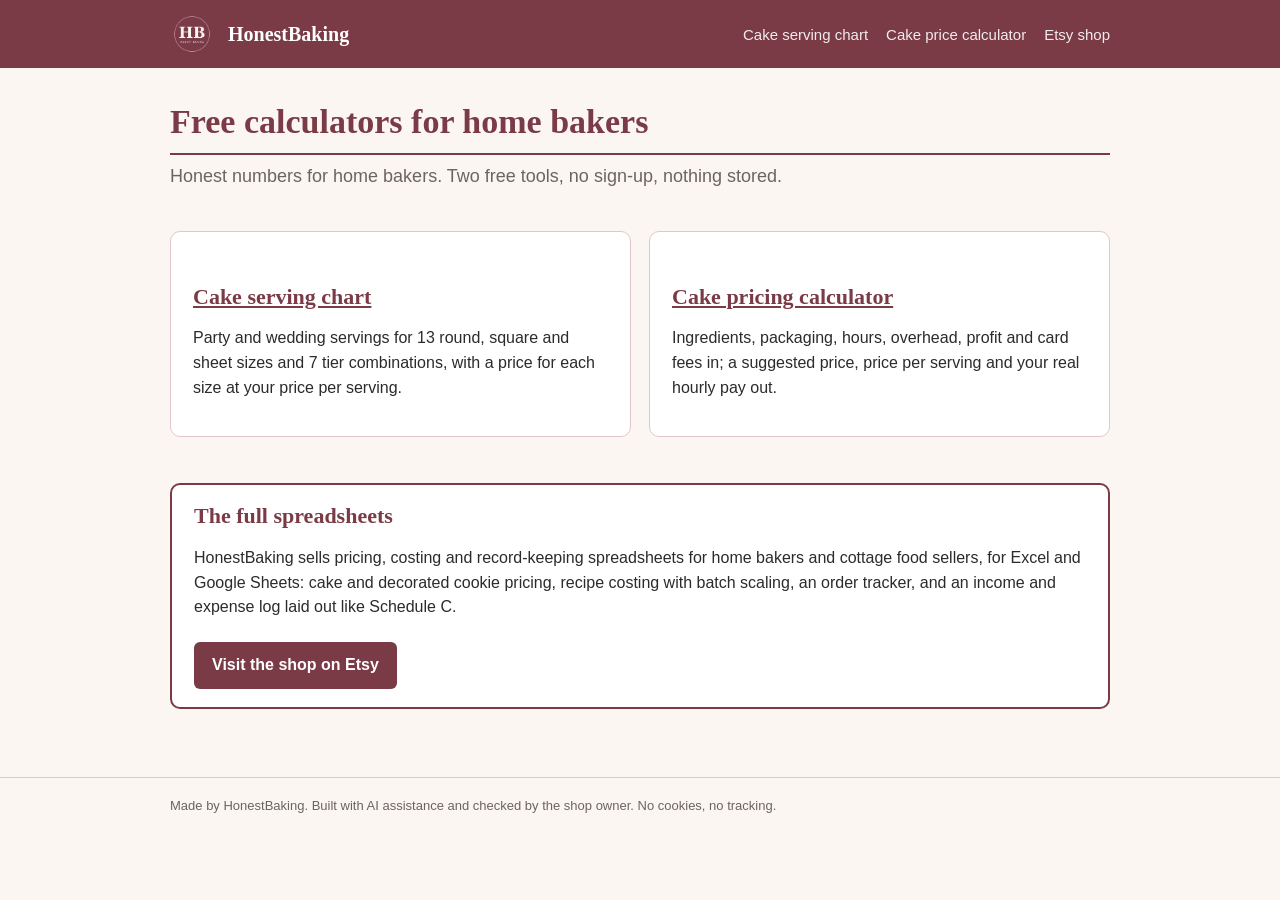
==== index.html @ c58f2553 "HonestBaking free tools for home bakers" ====
<!DOCTYPE html>
<html lang="en">
<head>
<meta charset="utf-8">
<meta name="viewport" content="width=device-width, initial-scale=1">
<title>Free Calculators for Home Bakers | HonestBaking</title>
<meta name="description" content="Free cake serving chart and cake pricing calculator for home bakers and cottage food sellers, from the HonestBaking spreadsheet shop.">
<link rel="stylesheet" href="assets/style.css">
<link rel="icon" href="assets/logo.png">
</head>
<body>
<header class="site"><div class="wrap">
  <img src="assets/logo.png" alt="HonestBaking logo"><a href="index.html">HonestBaking</a>
  <nav><a href="cake-serving-chart.html">Cake serving chart</a><a href="cake-price-calculator.html">Cake price calculator</a><a data-link="shop" href="https://honestbaking.etsy.com">Etsy shop</a></nav>
</div></header>

<main><div class="wrap">
<h1>Free calculators for home bakers</h1>
<p class="lead">Honest numbers for home bakers. Two free tools, no sign-up, nothing stored.</p>

<div class="grid">
  <div class="card">
    <h2><a href="cake-serving-chart.html">Cake serving chart</a></h2>
    <p>Party and wedding servings for 13 round, square and sheet sizes and 7 tier combinations, with a price for each size at your price per serving.</p>
  </div>
  <div class="card">
    <h2><a href="cake-price-calculator.html">Cake pricing calculator</a></h2>
    <p>Ingredients, packaging, hours, overhead, profit and card fees in; a suggested price, price per serving and your real hourly pay out.</p>
  </div>
</div>

<div class="cta">
  <h2>The full spreadsheets</h2>
  <p>HonestBaking sells pricing, costing and record-keeping spreadsheets for home bakers and cottage food sellers, for Excel and Google Sheets: cake and decorated cookie pricing, recipe costing with batch scaling, an order tracker, and an income and expense log laid out like Schedule C.</p>
  <a class="button" data-link="shop" href="https://honestbaking.etsy.com">Visit the shop on Etsy</a>
</div>
</div></main>

<footer><div class="wrap">Made by HonestBaking. Built with AI assistance and checked by the shop owner. No cookies, no tracking.</div></footer>
<script src="assets/links.js"></script>
</body>
</html>
---- assets/style.css ----
/* HonestBaking free tools: same colours as the spreadsheets (rose headers, yellow inputs, green results). */
:root {
  --rose: #7a3b46; --rose-light: #f6e7ea; --rose-line: #e2c6cc;
  --cream: #fbf6f2; --ink: #2b2b2b; --muted: #6b6464;
  --input: #fff6c9; --input-line: #e8d58e; --result: #e3f1e3; --result-line: #a8d0a8; --result-ink: #1e5631;
}
* { box-sizing: border-box; }
body { margin: 0; background: var(--cream); color: var(--ink); font: 16px/1.55 Arial, Helvetica, sans-serif; }
a { color: var(--rose); }
header.site { background: var(--rose); color: #fff; }
header.site .wrap { display: flex; align-items: center; gap: 14px; padding: 12px 20px; }
header.site img { width: 44px; height: 44px; border-radius: 50%; }
header.site a { color: #fff; text-decoration: none; font: bold 20px Georgia, serif; }
header.site nav { margin-left: auto; display: flex; gap: 18px; flex-wrap: wrap; }
header.site nav a { font: 15px Arial, sans-serif; opacity: .9; }
.wrap { max-width: 980px; margin: 0 auto; padding: 0 20px; }
main { padding: 28px 0 40px; }
h1, h2 { font-family: Georgia, "Times New Roman", serif; color: var(--rose); line-height: 1.2; }
h1 { font-size: 34px; margin: 6px 0 8px; border-bottom: 2px solid var(--rose); padding-bottom: 10px; }
h2 { font-size: 22px; margin: 32px 0 10px; }
.lead { font-size: 18px; color: var(--muted); margin: 0 0 22px; }
.card { background: #fff; border: 1px solid var(--rose-line); border-radius: 10px; padding: 20px 22px; margin: 18px 0; }
.grid { display: grid; grid-template-columns: repeat(auto-fit, minmax(260px, 1fr)); gap: 18px; }
label { display: block; font-weight: bold; font-size: 14px; margin: 10px 0 4px; }
label small { font-weight: normal; color: var(--muted); }
input, select { width: 100%; font: 16px Arial, sans-serif; padding: 9px 10px; border-radius: 6px; }
input { background: var(--input); border: 1px solid var(--input-line); color: #1f4e9c; }
select { background: #fff; border: 1px solid var(--rose-line); }
input:focus, select:focus { outline: 2px solid var(--rose); outline-offset: 1px; }
.tiles { display: grid; grid-template-columns: repeat(auto-fit, minmax(170px, 1fr)); gap: 12px; margin: 6px 0 4px; }
.tile { border: 1px solid var(--result-line); border-radius: 8px; overflow: hidden; background: var(--result); text-align: center; }
.tile .k { background: var(--rose-light); color: var(--rose); font-weight: bold; font-size: 13px; padding: 6px 4px; border-top: 3px solid var(--rose); }
.tile .v { color: var(--result-ink); font-weight: bold; font-size: 26px; padding: 10px 4px; }
table { width: 100%; border-collapse: collapse; background: #fff; font-size: 15px; }
th { background: var(--rose-light); color: var(--rose); text-align: left; padding: 8px 10px; border-bottom: 2px solid var(--rose); }
td { padding: 7px 10px; border-bottom: 1px solid #ece4e2; }
td.num, th.num { text-align: right; }
tr.group td { background: var(--rose); color: #fff; font-weight: bold; }
.breakdown td.num { width: 30%; }
.cta { background: #fff; border: 2px solid var(--rose); border-radius: 10px; padding: 18px 22px; margin: 28px 0; }
.cta h2 { margin-top: 0; }
.button { display: inline-block; background: var(--rose); color: #fff; text-decoration: none; font-weight: bold; padding: 11px 18px; border-radius: 6px; margin-top: 6px; }
.note { font-size: 14px; color: var(--muted); }
footer { border-top: 1px solid var(--rose-line); padding: 18px 0 30px; font-size: 13px; color: var(--muted); }
button.button { border: 0; cursor: pointer; font: bold 16px Arial, sans-serif; }
@media print {
  header.site, .cta, footer, button, .button, .lead { display: none; }
  body { background: #fff; font-size: 12px; }
  main { padding: 0; }
  h1 { font-size: 22px; }
  .card { border: 0; padding: 0; margin: 0 0 8px; }
  input, select { border: 0; background: none; padding: 0; color: #000; }
  table { font-size: 11px; }
  td, th { padding: 3px 6px; }
  tr.group td { background: #fff; color: var(--rose); border-bottom: 2px solid var(--rose); }
}
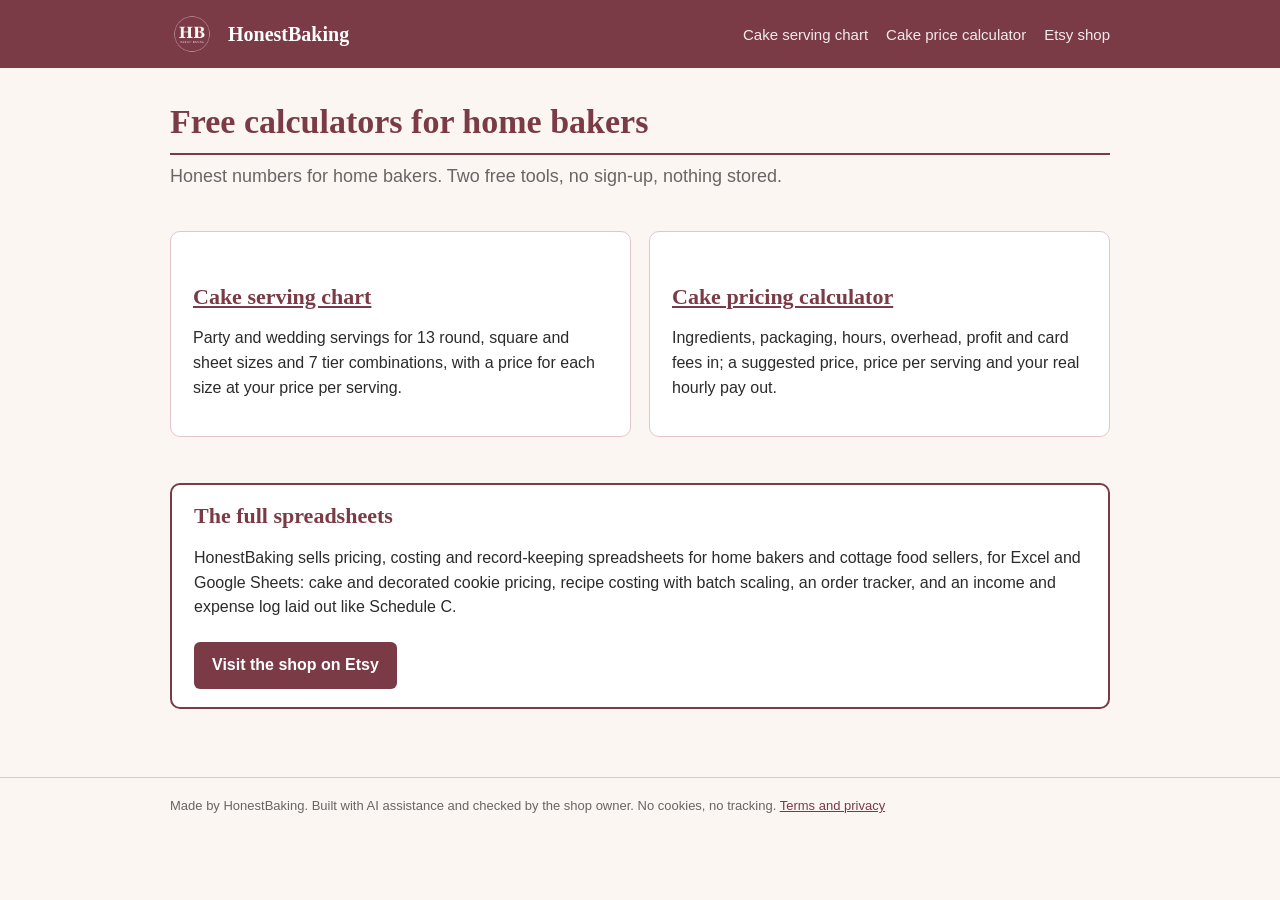
==== commit 458a93ba: "Etsy listing links and a terms and privacy page" ====
--- a/index.html
+++ b/index.html
@@ -36,7 +36,7 @@
 </div>
 </div></main>
 
-<footer><div class="wrap">Made by HonestBaking. Built with AI assistance and checked by the shop owner. No cookies, no tracking.</div></footer>
+<footer><div class="wrap">Made by HonestBaking. Built with AI assistance and checked by the shop owner. No cookies, no tracking. <a href="terms.html">Terms and privacy</a></div></footer>
 <script src="assets/links.js"></script>
 </body>
 </html>
